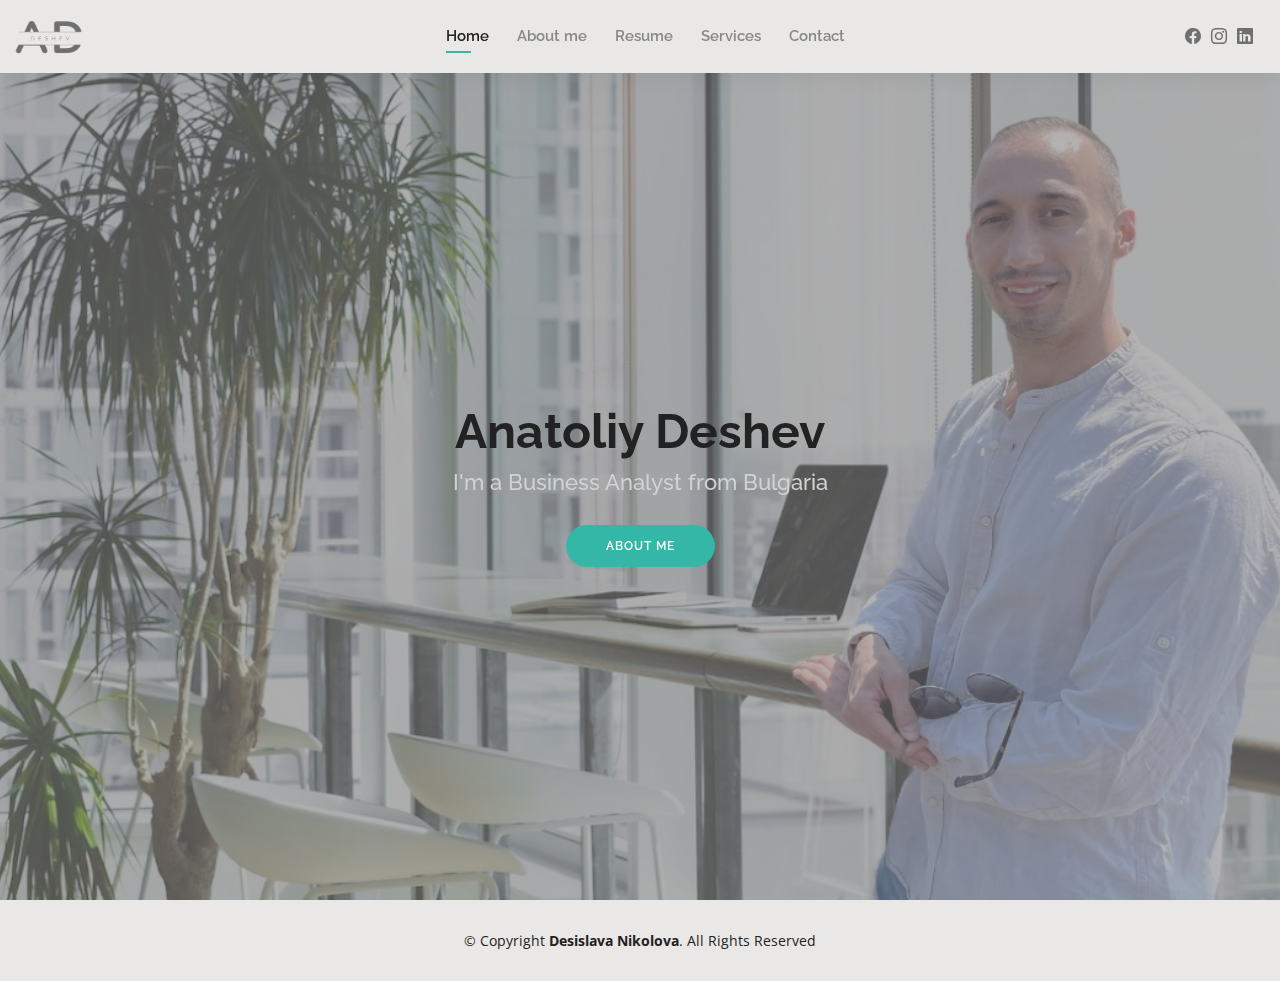
==== index.html @ 3c7d1b44 "update pages" ====
<!DOCTYPE html>
<html lang="en">

<head>
  <meta charset="utf-8">
  <meta content="width=device-width, initial-scale=1.0" name="viewport">

  <title>Anatoliy Deshev</title>
  <meta content="" name="description">
  <meta content="" name="keywords">

  <!-- Favicons -->
  <link href="assets/img/favicon.png" rel="icon">
  <link href="assets/img/apple-touch-icon.png" rel="apple-touch-icon">

  <!-- Google Fonts -->
  <link href="https://fonts.googleapis.com/css?family=Open+Sans:300,300i,400,400i,600,600i,700,700i|Raleway:300,300i,400,400i,500,500i,600,600i,700,700i|Poppins:300,300i,400,400i,500,500i,600,600i,700,700i" rel="stylesheet">

  <!-- Vendor CSS Files -->
  <link href="assets/vendor/aos/aos.css" rel="stylesheet">
  <link href="assets/vendor/bootstrap/css/bootstrap.min.css" rel="stylesheet">
  <link href="assets/vendor/bootstrap-icons/bootstrap-icons.css" rel="stylesheet">
  <link href="assets/vendor/boxicons/css/boxicons.min.css" rel="stylesheet">
  <link href="assets/vendor/glightbox/css/glightbox.min.css" rel="stylesheet">
  <link href="assets/vendor/swiper/swiper-bundle.min.css" rel="stylesheet">

  <!-- Template Main CSS File -->
  <link href="assets/css/style.css" rel="stylesheet">

  <!-- =======================================================
  * Template Name: Kelly
  * Updated: Mar 10 2023 with Bootstrap v5.2.3
  * Template URL: https://bootstrapmade.com/kelly-free-bootstrap-cv-resume-html-template/
  * Author: BootstrapMade.com
  * License: https://bootstrapmade.com/license/
  ======================================================== -->
</head>

<body>

  <!-- ======= Header ======= -->
  <header id="header" class="fixed-top">
    <div class="container-fluid d-flex justify-content-between align-items-center">

      <h1 class="logo me-auto me-lg-0"><a href="index.html"><img src="/assets/img/logo.png"></a></h1>
      <!-- Uncomment below if you prefer to use an image logo -->
      <!-- <a href="index.html" class="logo"><img src="assets/img/logo.png" alt="" class="img-fluid"></a>-->

      <nav id="navbar" class="navbar order-last order-lg-0">
        <ul>
          <li><a class="active" href="index.html">Home</a></li>
          <li><a href="about.html">About me</a></li>
          <li><a href="resume.html">Resume</a></li>
          <li><a href="services.html">Services</a></li>
          <li><a href="contact.html">Contact</a></li>
        </ul>
        <i class="bi bi-list mobile-nav-toggle"></i>
      </nav><!-- .navbar -->

      <div class="header-social-links">
        <a href="https://www.facebook.com/de6ev" target="_blank" class="facebook"><i class="bi bi-facebook"></i></a>
        <a href="https://instagram.com/tdeshev?igshid=YmMyMTA2M2Y=" target="_blank" class="instagram"><i class="bi bi-instagram"></i></a>
        <a href="https://www.linkedin.com/in/deshev/" target="_blank" class="linkedin"><i class="bi bi-linkedin"></i></i></a>
      </div>

    </div>

  </header><!-- End Header -->

  <!-- ======= Hero Section ======= -->
  <section id="hero" class="d-flex align-items-center">
    <div class="container d-flex flex-column align-items-center" data-aos="zoom-in" data-aos-delay="100">
      <h1>Anatoliy Deshev</h1>
      <h2>I'm a Business Analyst from Bulgaria</h2>
      <a href="about.html" class="btn-about">About Me</a>
    </div>
  </section><!-- End Hero -->

  <!-- ======= Footer ======= -->
  <footer id="footer">
    <div class="container">
      <div class="copyright">
        &copy; Copyright <strong><span>Desislava Nikolova</span></strong>. All Rights Reserved
      </div>
    </div>
  </footer><!-- End  Footer -->

  <div id="preloader"></div>
  <a href="#" class="back-to-top d-flex align-items-center justify-content-center"><i class="bi bi-arrow-up-short"></i></a>

  <!-- Vendor JS Files -->
  <script src="assets/vendor/purecounter/purecounter_vanilla.js"></script>
  <script src="assets/vendor/aos/aos.js"></script>
  <script src="assets/vendor/bootstrap/js/bootstrap.bundle.min.js"></script>
  <script src="assets/vendor/glightbox/js/glightbox.min.js"></script>
  <script src="assets/vendor/isotope-layout/isotope.pkgd.min.js"></script>
  <script src="assets/vendor/swiper/swiper-bundle.min.js"></script>
  <script src="assets/vendor/waypoints/noframework.waypoints.js"></script>
  <script src="assets/vendor/php-email-form/validate.js"></script>

  <!-- Template Main JS File -->
  <script src="assets/js/main.js"></script>

</body>

</html>
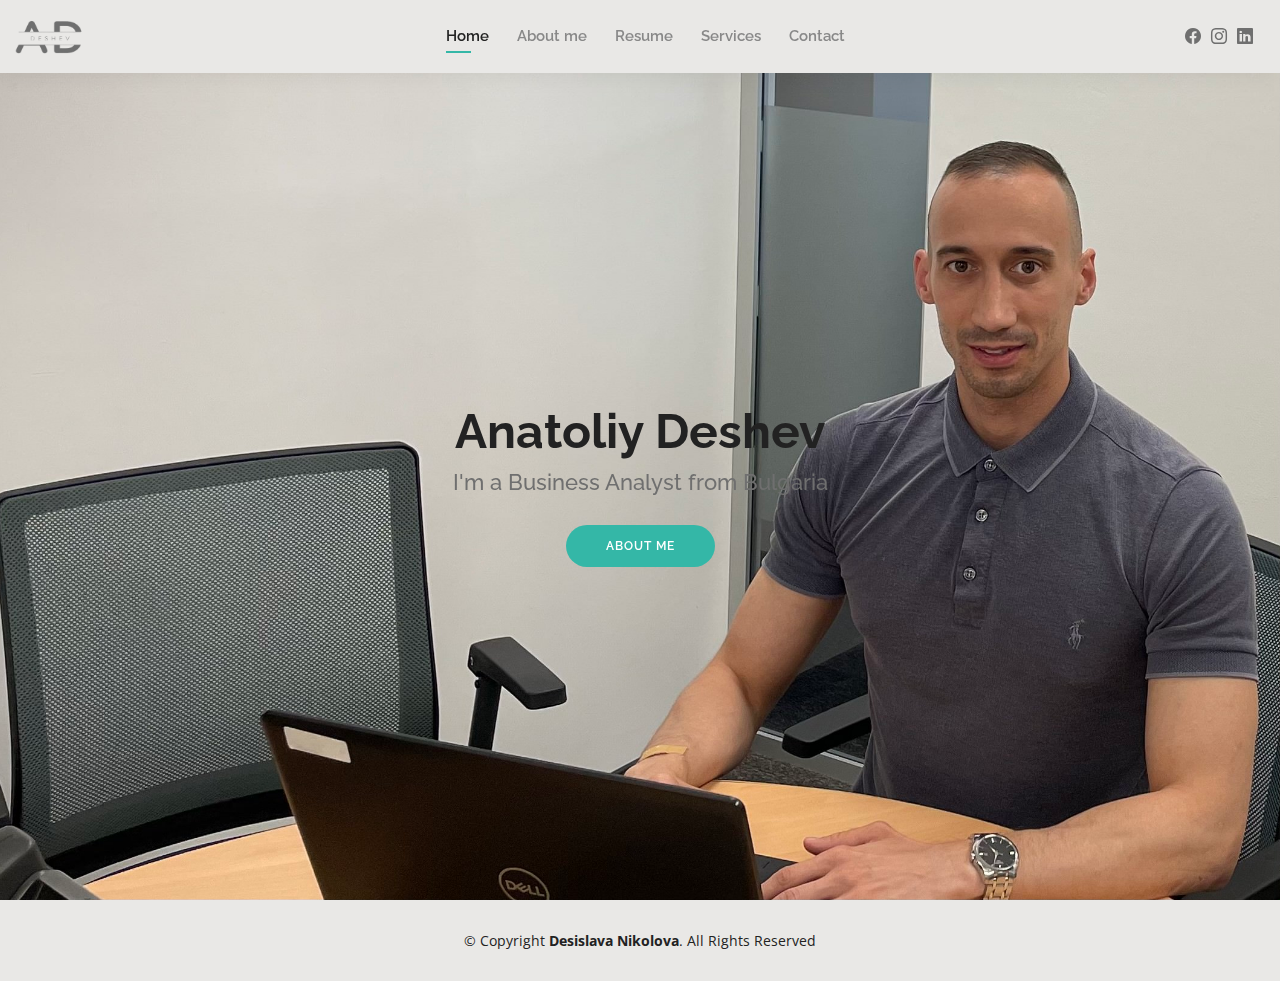
==== commit 9bd2590c: "update css and images" ====
--- a/index.html
+++ b/index.html
@@ -42,7 +42,7 @@
   <header id="header" class="fixed-top">
     <div class="container-fluid d-flex justify-content-between align-items-center">
 
-      <h1 class="logo me-auto me-lg-0"><a href="index.html"><img src="/assets/img/logo.png"></a></h1>
+      <h1 class="logo me-auto me-lg-0"><a href="index.html"><img src="./assets/img/logo.png"></a></h1>
       <!-- Uncomment below if you prefer to use an image logo -->
       <!-- <a href="index.html" class="logo"><img src="assets/img/logo.png" alt="" class="img-fluid"></a>-->
 
--- a/assets/css/style.css
+++ b/assets/css/style.css
@@ -421,11 +421,11 @@
 #hero {
   width: 100%;
   height: 100vh;
-  background: url("../img/hero-bg.jpg") top right;
+  background: url("../img/header-img.jpg") top right;
   background-size: cover;
 }
 
-#hero:before {
+/* #hero:before {
   content: "";
   background: rgba(127, 127, 127, 0.587);
   position: absolute;
@@ -433,7 +433,7 @@
   top: 0;
   left: 0;
   right: 0;
-}
+} */
 
 #hero .container {
   padding-top: 70px;
@@ -455,7 +455,7 @@
 }
 
 #hero h2 {
-  color: #d2d2d2;
+  color: #6f6f6f;
   margin: 10px 0 0 0;
   font-size: 22px;
 }
@@ -488,7 +488,7 @@
 @media (max-width: 992px) {
   #hero:before {
     content: "";
-    background: rgba(255, 255, 255, 0.8);
+    
     position: absolute;
     bottom: 0;
     top: 0;
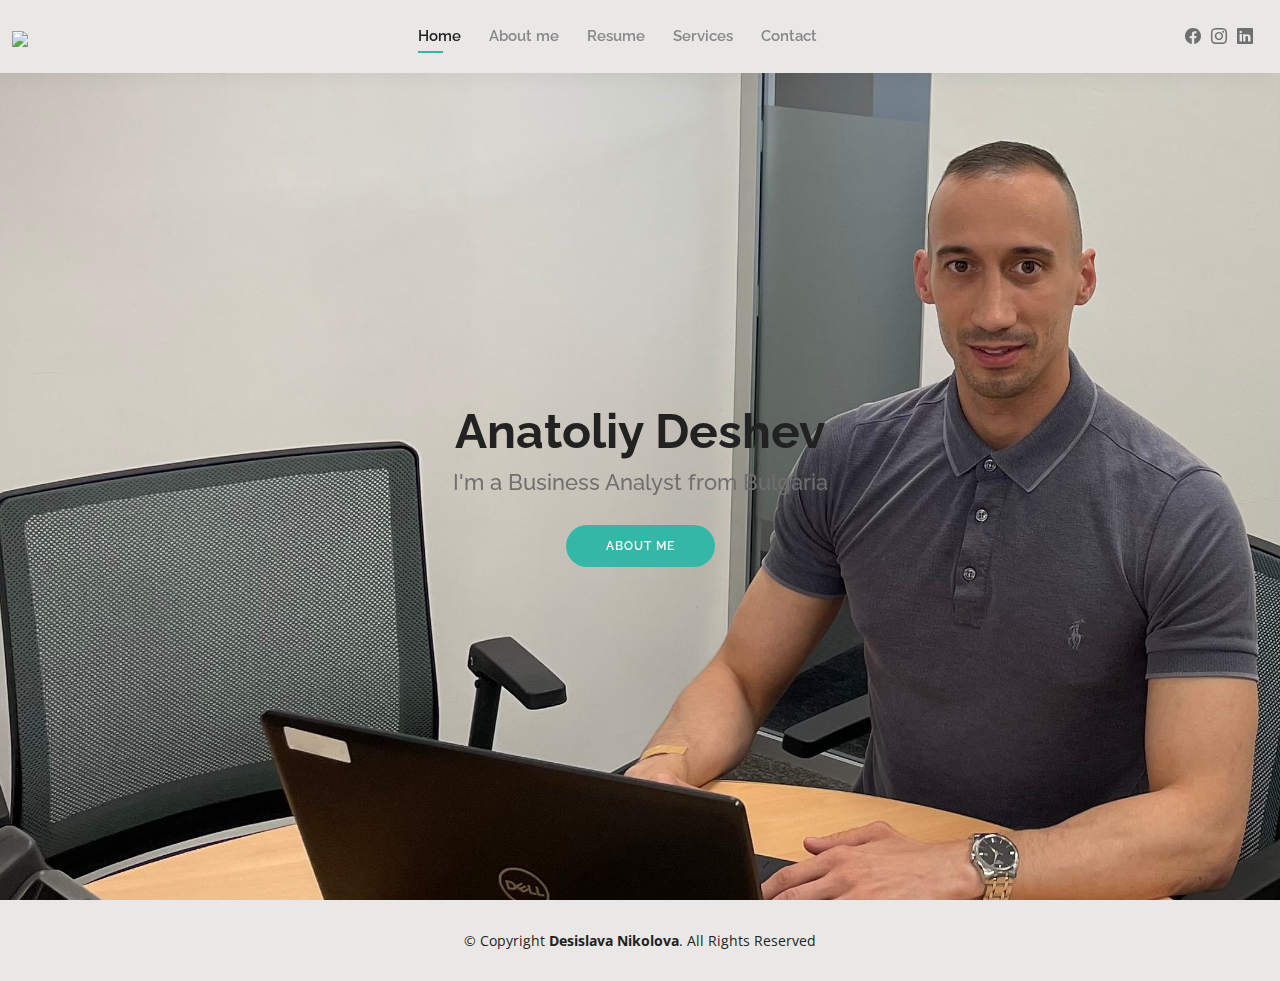
==== commit 6942f974: "add audio to site" ====
--- a/index.html
+++ b/index.html
@@ -42,17 +42,17 @@
   <header id="header" class="fixed-top">
     <div class="container-fluid d-flex justify-content-between align-items-center">
 
-      <h1 class="logo me-auto me-lg-0"><a href="index.html"><img src="./assets/img/logo.png"></a></h1>
+      <h1 class="logo me-auto me-lg-0"><a href="index.html"><img src="../desitynikolova.github.io/assets/img/logo.png"></a></h1>
       <!-- Uncomment below if you prefer to use an image logo -->
       <!-- <a href="index.html" class="logo"><img src="assets/img/logo.png" alt="" class="img-fluid"></a>-->
 
       <nav id="navbar" class="navbar order-last order-lg-0">
         <ul>
-          <li><a class="active" href="index.html">Home</a></li>
-          <li><a href="about.html">About me</a></li>
-          <li><a href="resume.html">Resume</a></li>
-          <li><a href="services.html">Services</a></li>
-          <li><a href="contact.html">Contact</a></li>
+          <li><a class="active" href="/desitynikolova.github.io/index.html" onmouseover="readText(this)" onmouseleave="stopRead(this)">Home</a></li>
+          <li><a href="/desitynikolova.github.io/about.html" onmouseover="readText(this)" onmouseleave="stopRead(this)">About me</a></li>
+          <li><a href="/desitynikolova.github.io/resume.html" onmouseover="readText(this)" onmouseleave="stopRead(this)">Resume</a></li>
+          <li><a href="/desitynikolova.github.io/services.html" onmouseover="readText(this)" onmouseleave="stopRead(this)">Services</a></li>
+          <li><a href="/desitynikolova.github.io/contact.html" onmouseover="readText(this)" onmouseleave="stopRead(this)">Contact</a></li>
         </ul>
         <i class="bi bi-list mobile-nav-toggle"></i>
       </nav><!-- .navbar -->
@@ -70,16 +70,16 @@
   <!-- ======= Hero Section ======= -->
   <section id="hero" class="d-flex align-items-center">
     <div class="container d-flex flex-column align-items-center" data-aos="zoom-in" data-aos-delay="100">
-      <h1>Anatoliy Deshev</h1>
-      <h2>I'm a Business Analyst from Bulgaria</h2>
-      <a href="about.html" class="btn-about">About Me</a>
+      <h1 onmouseover="readText(this)" onmouseleave="stopRead(this)">Anatoliy Deshev</h1>
+      <h2 onmouseover="readText(this)" onmouseleave="stopRead(this)">I'm a Business Analyst from Bulgaria</h2>
+      <a href="about.html" class="btn-about" onmouseover="readText(this)" onmouseleave="stopRead(this)">About Me</a>
     </div>
   </section><!-- End Hero -->
 
   <!-- ======= Footer ======= -->
   <footer id="footer">
     <div class="container">
-      <div class="copyright">
+      <div class="copyright" onmouseover="readText(this)" onmouseleave="stopRead(this)">
         &copy; Copyright <strong><span>Desislava Nikolova</span></strong>. All Rights Reserved
       </div>
     </div>
@@ -100,7 +100,7 @@
 
   <!-- Template Main JS File -->
   <script src="assets/js/main.js"></script>
-
+  <script src="assets/js/script-audio.js"></script>
 </body>
 
 </html>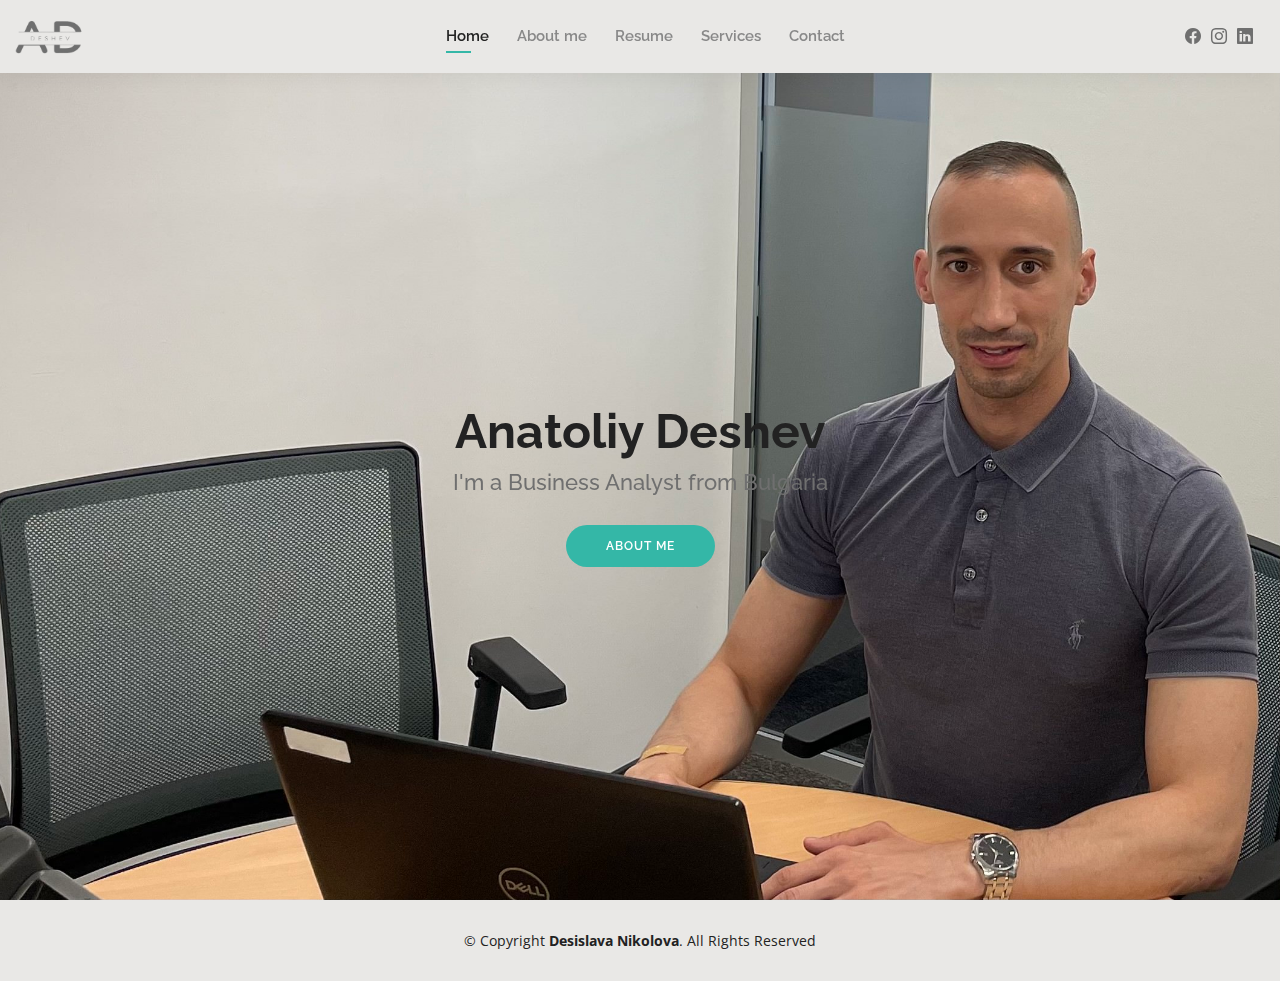
==== commit 15855924: "edit files" ====
--- a/index.html
+++ b/index.html
@@ -10,9 +10,8 @@
   <meta content="" name="keywords">
 
   <!-- Favicons -->
-  <link href="assets/img/favicon.png" rel="icon">
-  <link href="assets/img/apple-touch-icon.png" rel="apple-touch-icon">
-
+  <link href="../desitynikolova.github.io/assets/img/icon.png" rel="icon">
+  
   <!-- Google Fonts -->
   <link href="https://fonts.googleapis.com/css?family=Open+Sans:300,300i,400,400i,600,600i,700,700i|Raleway:300,300i,400,400i,500,500i,600,600i,700,700i|Poppins:300,300i,400,400i,500,500i,600,600i,700,700i" rel="stylesheet">
 
@@ -42,17 +41,17 @@
   <header id="header" class="fixed-top">
     <div class="container-fluid d-flex justify-content-between align-items-center">
 
-      <h1 class="logo me-auto me-lg-0"><a href="index.html"><img src="../desitynikolova.github.io/assets/img/logo.png"></a></h1>
+      <h1 class="logo me-auto me-lg-0"><a href="index.html"><img src="./assets/img/logo.png"></a></h1>
       <!-- Uncomment below if you prefer to use an image logo -->
       <!-- <a href="index.html" class="logo"><img src="assets/img/logo.png" alt="" class="img-fluid"></a>-->
 
       <nav id="navbar" class="navbar order-last order-lg-0">
         <ul>
-          <li><a class="active" href="/desitynikolova.github.io/index.html" onmouseover="readText(this)" onmouseleave="stopRead(this)">Home</a></li>
-          <li><a href="/desitynikolova.github.io/about.html" onmouseover="readText(this)" onmouseleave="stopRead(this)">About me</a></li>
-          <li><a href="/desitynikolova.github.io/resume.html" onmouseover="readText(this)" onmouseleave="stopRead(this)">Resume</a></li>
-          <li><a href="/desitynikolova.github.io/services.html" onmouseover="readText(this)" onmouseleave="stopRead(this)">Services</a></li>
-          <li><a href="/desitynikolova.github.io/contact.html" onmouseover="readText(this)" onmouseleave="stopRead(this)">Contact</a></li>
+          <li><a class="active" href="index.html" onmouseover="readText(this)" onmouseleave="stopRead(this)">Home</a></li>
+          <li><a href="about.html" onmouseover="readText(this)" onmouseleave="stopRead(this)">About me</a></li>
+          <li><a href="resume.html" onmouseover="readText(this)" onmouseleave="stopRead(this)">Resume</a></li>
+          <li><a href="services.html" onmouseover="readText(this)" onmouseleave="stopRead(this)">Services</a></li>
+          <li><a href="contact.html" onmouseover="readText(this)" onmouseleave="stopRead(this)">Contact</a></li>
         </ul>
         <i class="bi bi-list mobile-nav-toggle"></i>
       </nav><!-- .navbar -->
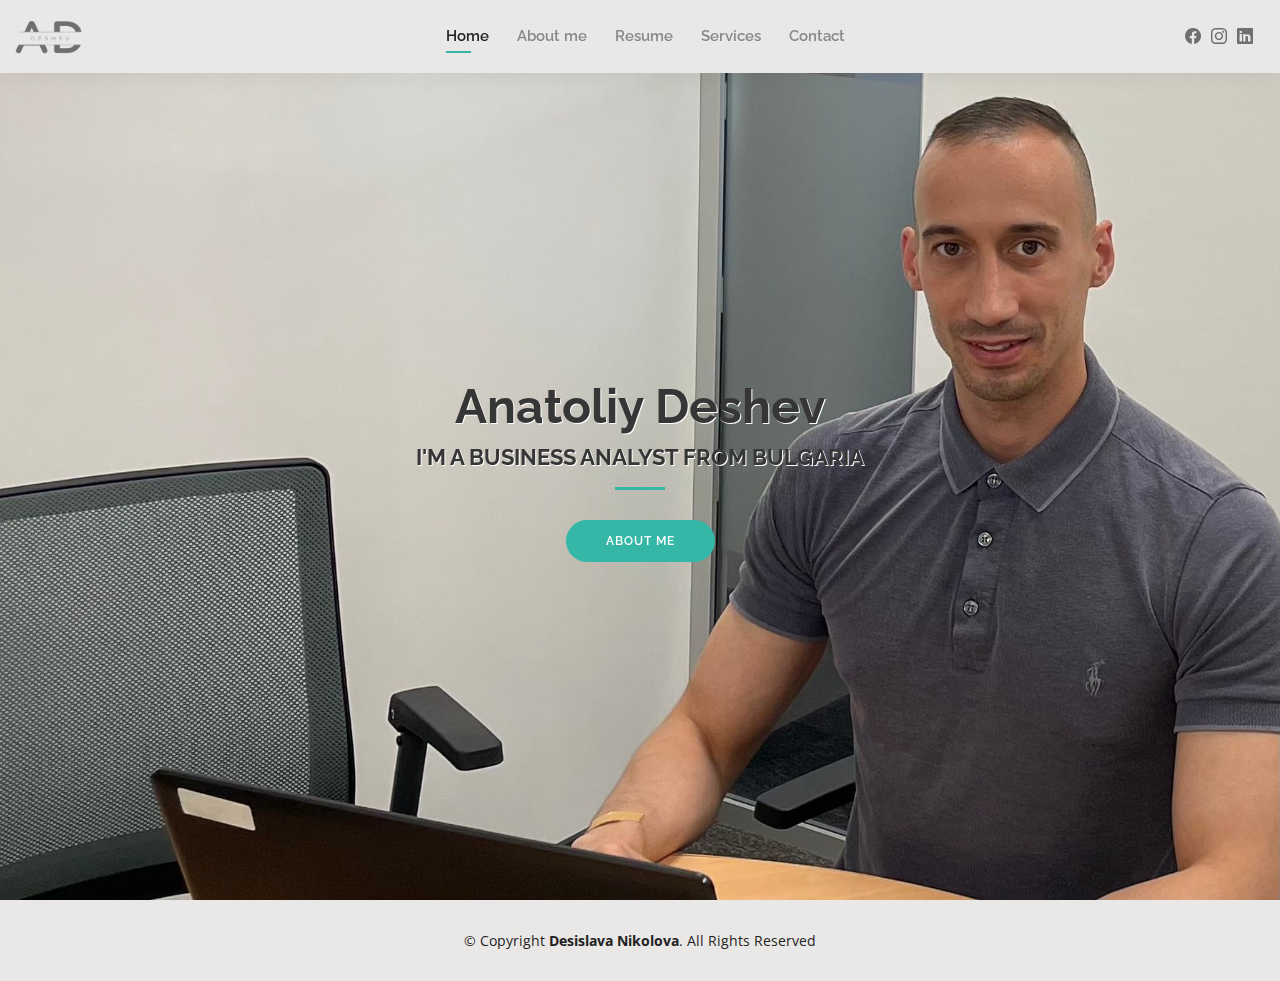
==== commit 969884aa: "update files" ====
--- a/index.html
+++ b/index.html
@@ -10,7 +10,7 @@
   <meta content="" name="keywords">
 
   <!-- Favicons -->
-  <link href="../desitynikolova.github.io/assets/img/icon.png" rel="icon">
+  <link href="./assets/img/icon.png" rel="icon">
   
   <!-- Google Fonts -->
   <link href="https://fonts.googleapis.com/css?family=Open+Sans:300,300i,400,400i,600,600i,700,700i|Raleway:300,300i,400,400i,500,500i,600,600i,700,700i|Poppins:300,300i,400,400i,500,500i,600,600i,700,700i" rel="stylesheet">
@@ -68,7 +68,7 @@
 
   <!-- ======= Hero Section ======= -->
   <section id="hero" class="d-flex align-items-center">
-    <div class="container d-flex flex-column align-items-center" data-aos="zoom-in" data-aos-delay="100">
+    <div class="container d-flex flex-column align-items-center section-title" data-aos="zoom-in" data-aos-delay="100">
       <h1 onmouseover="readText(this)" onmouseleave="stopRead(this)">Anatoliy Deshev</h1>
       <h2 onmouseover="readText(this)" onmouseleave="stopRead(this)">I'm a Business Analyst from Bulgaria</h2>
       <a href="about.html" class="btn-about" onmouseover="readText(this)" onmouseleave="stopRead(this)">About Me</a>
--- a/assets/css/style.css
+++ b/assets/css/style.css
@@ -427,7 +427,7 @@
 
 /* #hero:before {
   content: "";
-  background: rgba(127, 127, 127, 0.587);
+  background: rgb(84 84 84 / 51%);
   position: absolute;
   bottom: 0;
   top: 0;
@@ -451,11 +451,13 @@
   font-size: 48px;
   font-weight: 700;
   line-height: 56px;
-  color: #222222;
+  color: #363636;
+  text-shadow: 1px 1px white;
 }
 
 #hero h2 {
-  color: #6f6f6f;
+  color: #363636;
+  text-shadow: 1px 1px white;
   margin: 10px 0 0 0;
   font-size: 22px;
 }
@@ -504,6 +506,16 @@
   #hero h2 {
     font-size: 18px;
     line-height: 24px;
+  }
+
+  #hero:before {
+    content: "";
+    background: rgba(207, 207, 207, 0.51);
+    position: absolute;
+    bottom: 0;
+    top: 0;
+    left: 0;
+    right: 0;
   }
 }
 
